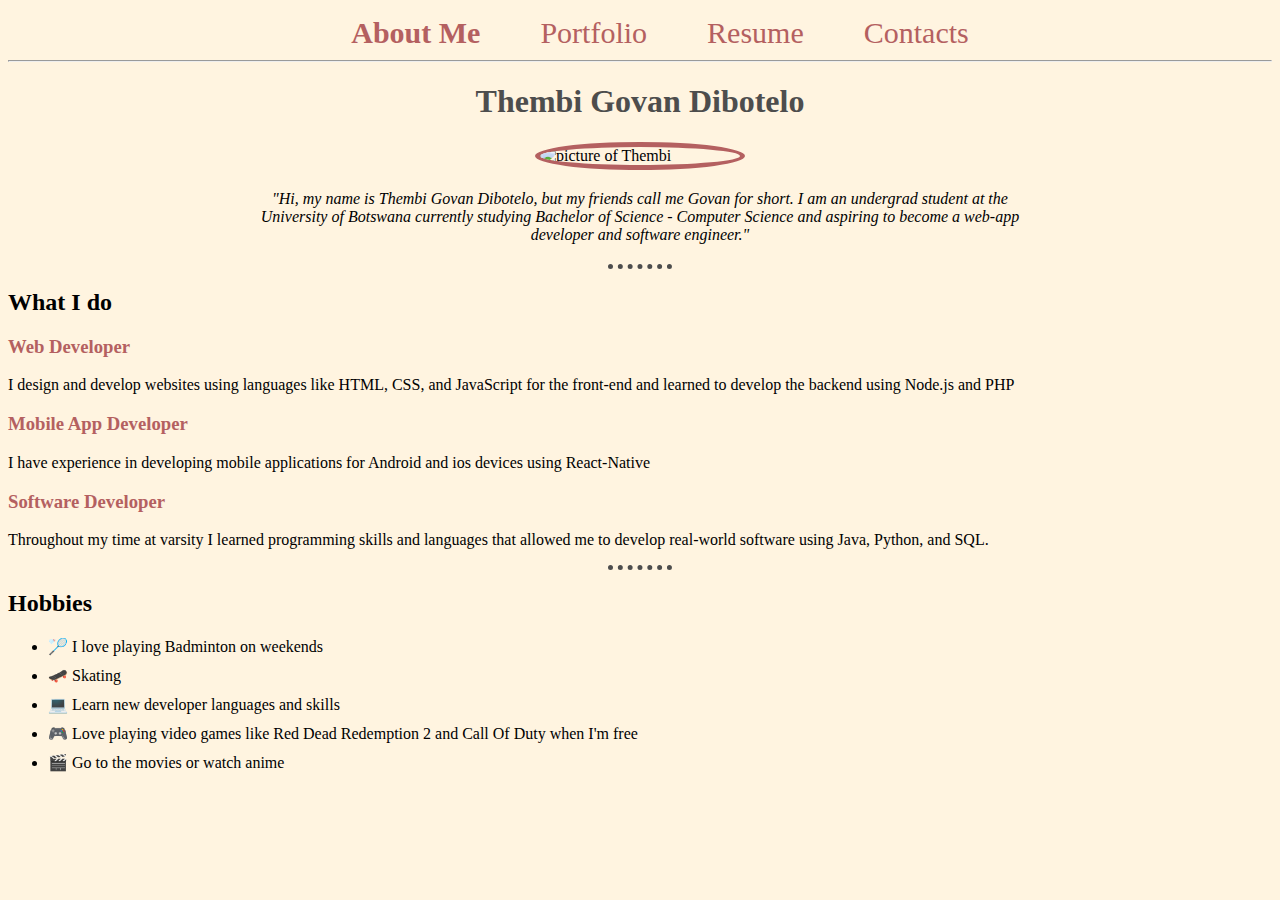
==== index.html @ 7ff358e8 "change profile picture" ====
<!DOCTYPE html>
<html lang="en">
<head>
    <meta charset="UTF-8">
    <meta http-equiv="X-UA-Compatible" content="IE=edge">
    <meta name="viewport" content="width=device-width, initial-scale=1.0">
    <title>Thembi Dibotelo</title>
    <link rel="stylesheet" href="css/style.css">
    <link rel="stylesheet" href="css/normalize.css">
</head>
<body>
    <!--Navigation links-->
    <nav>
        <ul class="nav-menu">
            <li class="highlight"><a href="index.html">About Me</a></li>
            <li><a href="portfolio.html">Portfolio</a></li>
            <li><a href="resume.html">Resume</a></li>
            <li><a href="contacts.html">Contacts</a></li>
        </ul>
    </nav>

    <hr>

    <!--Main title-->
    <h1 class="title">Thembi Govan Dibotelo</h1>
    <!--Picture-->
    <img class="picture" src="images/ThembiDBT.png" alt="picture of Thembi" width="200">
    <!--Introduction-->
    <p class="intro">"Hi, my name is Thembi Govan Dibotelo, but my friends call me Govan for short. I am an undergrad student at the University of Botswana currently studying Bachelor of Science - Computer Science and aspiring to become a web-app developer and software engineer."</p>

    <hr class="divider">

    <h2>What I do</h2>
    <h3>Web Developer</h3>
    <p>I design and develop websites using languages like HTML, CSS, and JavaScript for the front-end and learned to develop the backend using Node.js and PHP</p>
    <h3>Mobile App Developer</h3>
    <p>I have experience in developing mobile applications for Android and ios devices using React-Native</p>
    <h3>Software Developer</h3>
    <p>Throughout my time at varsity I learned programming skills and languages that allowed me to develop real-world software using Java, Python, and SQL.</p>

    <hr class="divider">

    <h2>Hobbies</h2>
    <ul>
        <li>🏸 I love playing Badminton on weekends</li>
        <li>🛹 Skating</li>
        <li>💻 Learn new developer languages and skills</li>
        <li>🎮 Love playing video games like Red Dead Redemption 2 and Call Of Duty when I'm free</li>
        <li>🎬 Go to the movies or watch anime</li>
    </ul>
</body>
</html>
---- css/style.css ----
body {
    background-color: #FFF4E0;
}

h1 {
    text-align: center;
}

h1, h3 {
    color: #B46060;
}

li {
    margin-bottom: 10px;
}

.divider {
    border-style: none;
    border-top-style: dotted;
    border-color: #4D4D4D;
    border-width: 5px;
    width: 5%;
}

.picture {
    display: flex;
    margin: 2px auto;
    border: 5px solid #B46060;
    border-radius: 100%;
}

.intro {
    width: 350px;
    text-align: center;
    font-style: italic;
    margin: 20px auto;
}

.title {
    text-align: center;
    color: #4D4D4D;
}

.nav-menu {
    display: flex;
    margin-bottom: 10px;
    justify-content: center;
}

.nav-menu a {
    text-decoration: none;
    color: #B46060;
}

.nav-menu a:visited {
    color: #B46060;
}

.nav-menu li {
    list-style: none;
    margin: auto 10px;
    font-size: 20px;
}

.highlight {
    font-weight: bolder;
}

.education-list li {
    margin-bottom: 20px;
    font-weight: bold;
}

@media screen and (min-width: 1024px) {
    .nav-menu li {
        margin: auto 30px;
        font-size: 30px;
    }

    .intro {
        width: 800px;
    }
}
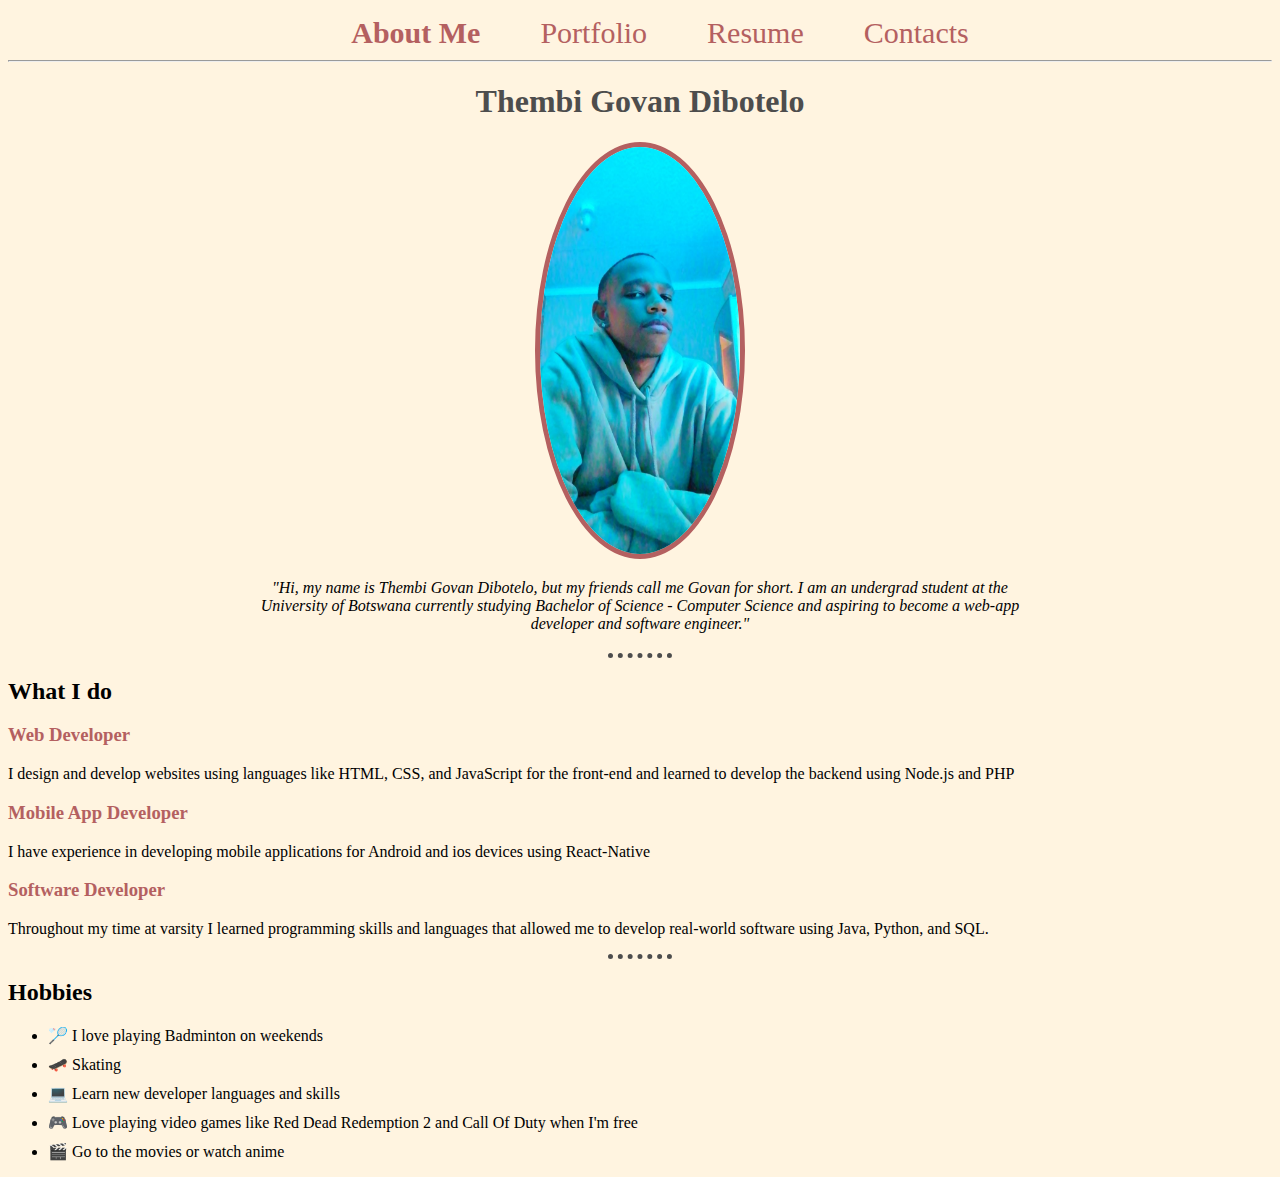
==== commit 62c1ace6: "change profile picture" ====
--- a/index.html
+++ b/index.html
@@ -24,7 +24,7 @@
     <!--Main title-->
     <h1 class="title">Thembi Govan Dibotelo</h1>
     <!--Picture-->
-    <img class="picture" src="images/ThembiDBT.png" alt="picture of Thembi" width="200">
+    <img class="picture" src="images/ThembiDBT.jpg" alt="picture of Thembi" width="200">
     <!--Introduction-->
     <p class="intro">"Hi, my name is Thembi Govan Dibotelo, but my friends call me Govan for short. I am an undergrad student at the University of Botswana currently studying Bachelor of Science - Computer Science and aspiring to become a web-app developer and software engineer."</p>
 
